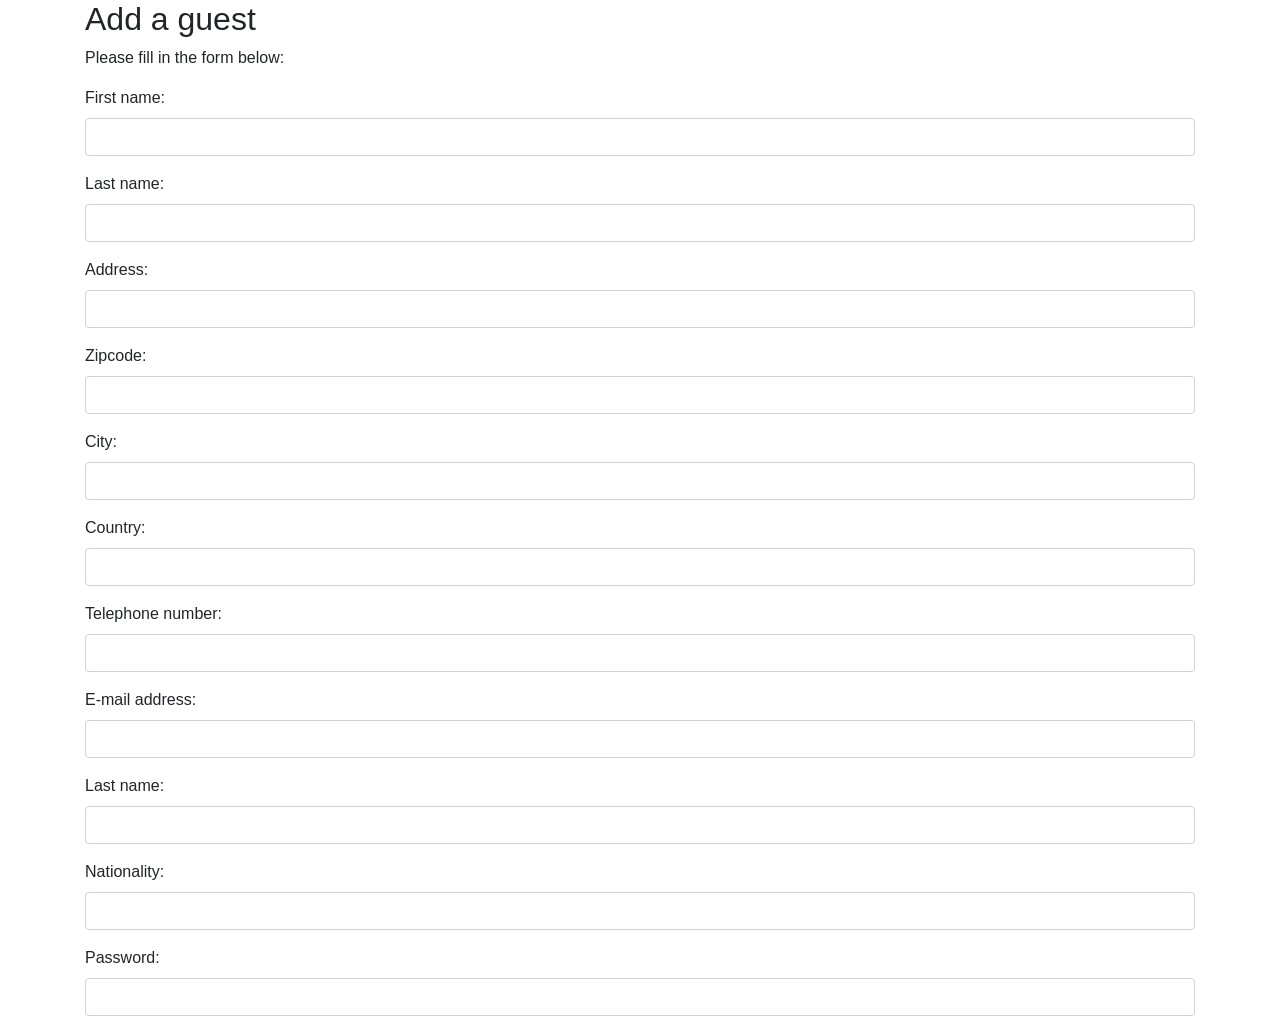
==== src/main/resources/static/addguest.html @ 7089053e "AddGuest" ====
<!DOCTYPE html>
<html lang="en">
<head>
    <title>Add Guest</title>
</head>
<body>

<div class="container">
    <h2>Add a guest</h2>
    <p>Please fill in the form below:</p>
    <form>
        <div class="form-group">
            <label for="fname">First name:</label>
            <input type="text" class="form-control" id="fname">
        </div>
        <div class="form-group">
            <label for="lname">Last name:</label>
            <input type="text" class="form-control" id="lname">
        </div>
        <div class="form-group">
            <label for="address">Address:</label>
            <input type="text" class="form-control" id="address">
        </div>
        <div class="form-group">
            <label for="zipcode">Zipcode:</label>
            <input type="text" class="form-control" id="zipcode">
        </div>
        <div class="form-group">
            <label for="city">City:</label>
            <input type="text" class="form-control" id="city">
        </div>
        <div class="form-group">
            <label for="country">Country:</label>
            <input type="text" class="form-control" id="country">
        </div>
        <div class="form-group">
            <label for="phone">Telephone number:</label>
            <input type="text" class="form-control" id="phone">
        </div>
        <div class="form-group">
            <label for="email">E-mail address:</label>
            <input type="text" class="form-control" id="email">
        </div>
        <div class="form-group">
            <label for="passportnr">Last name:</label>
            <input type="text" class="form-control" id="passportnr">
        </div>
        <div class="form-group">
            <label for="nationality">Nationality:</label>
            <input type="text" class="form-control" id="nationality">
        </div>

        <div class="form-group">
            <label for="pwd">Password:</label>
            <input type="password" class="form-control" id="pwd">
        </div>
    </form>
</div>

<meta charset="utf-8">
<meta name="viewport" content="width=device-width, initial-scale=1">
<link rel="stylesheet" href="https://maxcdn.bootstrapcdn.com/bootstrap/4.0.0/css/bootstrap.min.css">
<script src="https://ajax.googleapis.com/ajax/libs/jquery/3.3.1/jquery.min.js"></script>
<script src="https://cdnjs.cloudflare.com/ajax/libs/popper.js/1.12.9/umd/popper.min.js"></script>
<script src="https://maxcdn.bootstrapcdn.com/bootstrap/4.0.0/js/bootstrap.min.js"></script>
</body>
</html>
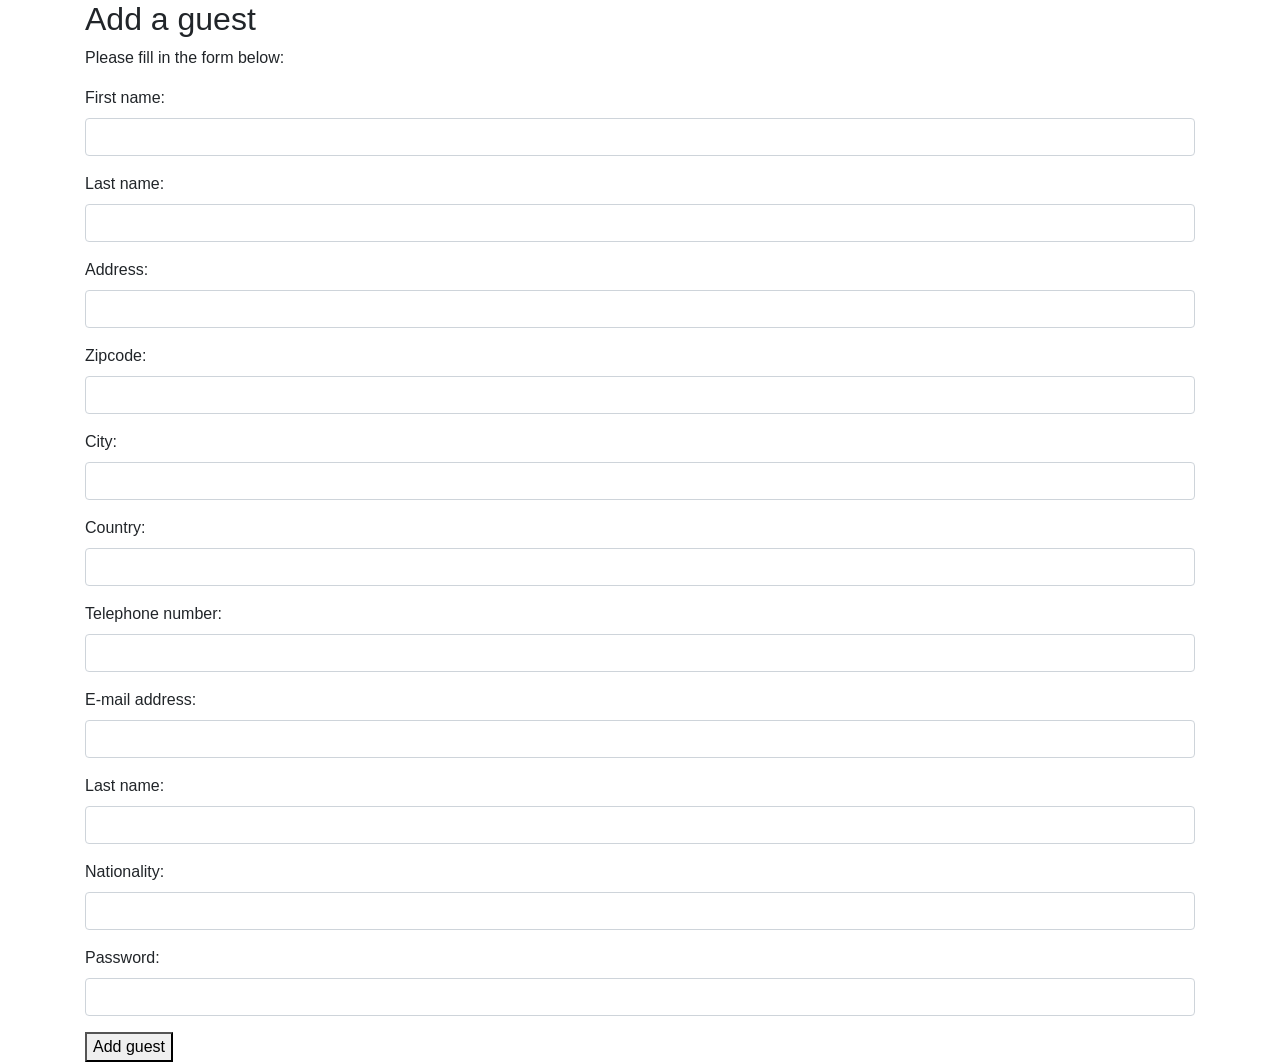
==== commit 5c870caa: "update" ====
--- a/src/main/resources/static/addguest.html
+++ b/src/main/resources/static/addguest.html
@@ -55,6 +55,7 @@
             <input type="password" class="form-control" id="pwd">
         </div>
     </form>
+    <button type="button" class="addGuestBtn">Add guest</button>
 </div>
 
 <meta charset="utf-8">
@@ -63,5 +64,6 @@
 <script src="https://ajax.googleapis.com/ajax/libs/jquery/3.3.1/jquery.min.js"></script>
 <script src="https://cdnjs.cloudflare.com/ajax/libs/popper.js/1.12.9/umd/popper.min.js"></script>
 <script src="https://maxcdn.bootstrapcdn.com/bootstrap/4.0.0/js/bootstrap.min.js"></script>
+<script src="js/addguest.js"></script>
 </body>
 </html>
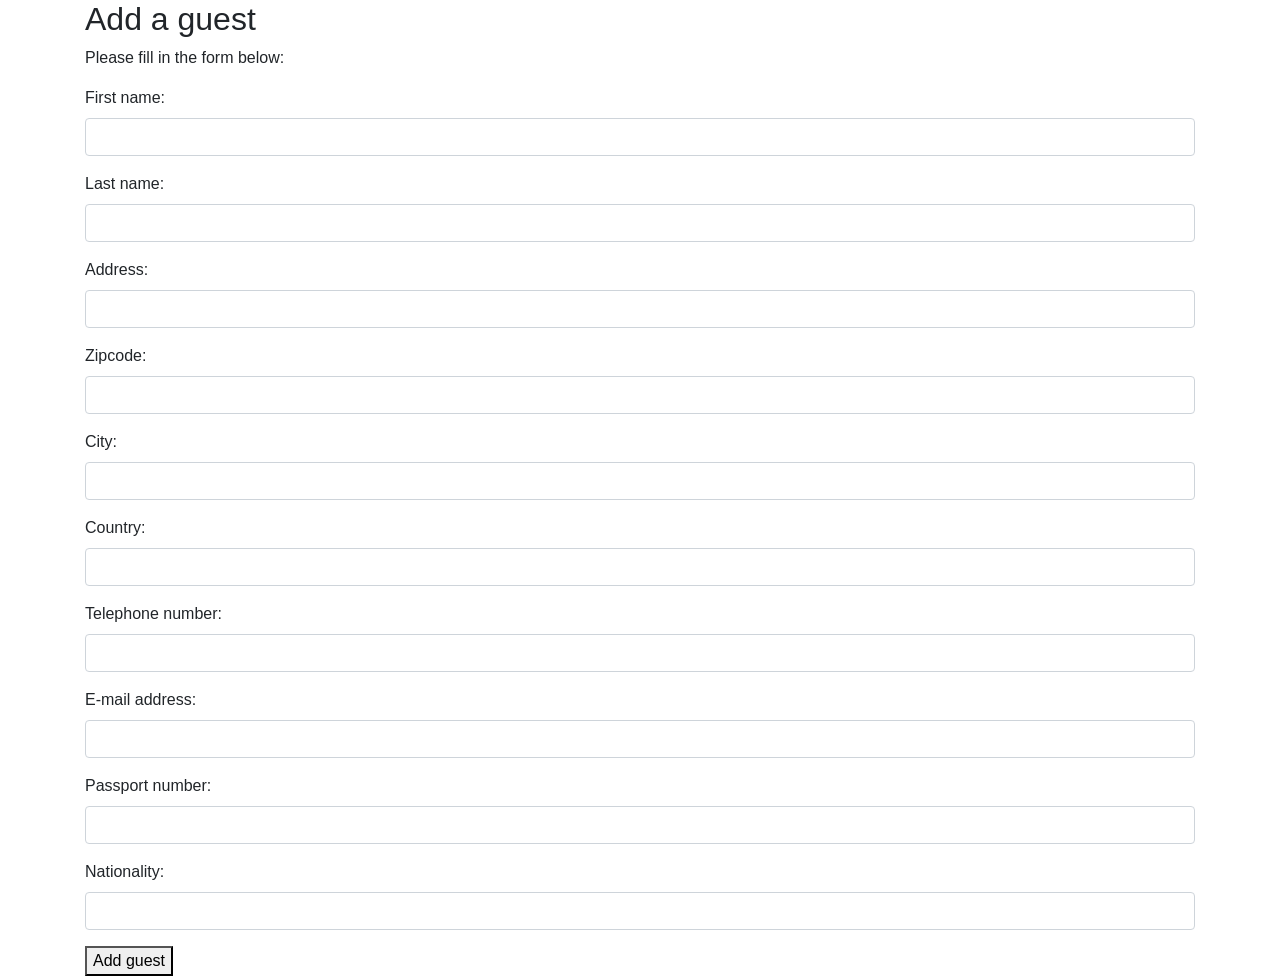
==== commit fee9eca2: "Update Add Guest" ====
--- a/src/main/resources/static/addguest.html
+++ b/src/main/resources/static/addguest.html
@@ -42,20 +42,16 @@
             <input type="text" class="form-control" id="email">
         </div>
         <div class="form-group">
-            <label for="passportnr">Last name:</label>
+            <label for="passportnr">Passport number:</label>
             <input type="text" class="form-control" id="passportnr">
         </div>
         <div class="form-group">
             <label for="nationality">Nationality:</label>
             <input type="text" class="form-control" id="nationality">
         </div>
+    </form>
 
-        <div class="form-group">
-            <label for="pwd">Password:</label>
-            <input type="password" class="form-control" id="pwd">
-        </div>
-    </form>
-    <button type="button" class="addGuestBtn">Add guest</button>
+    <button type="button" onclick="postData();">Add guest</button>
 </div>
 
 <meta charset="utf-8">
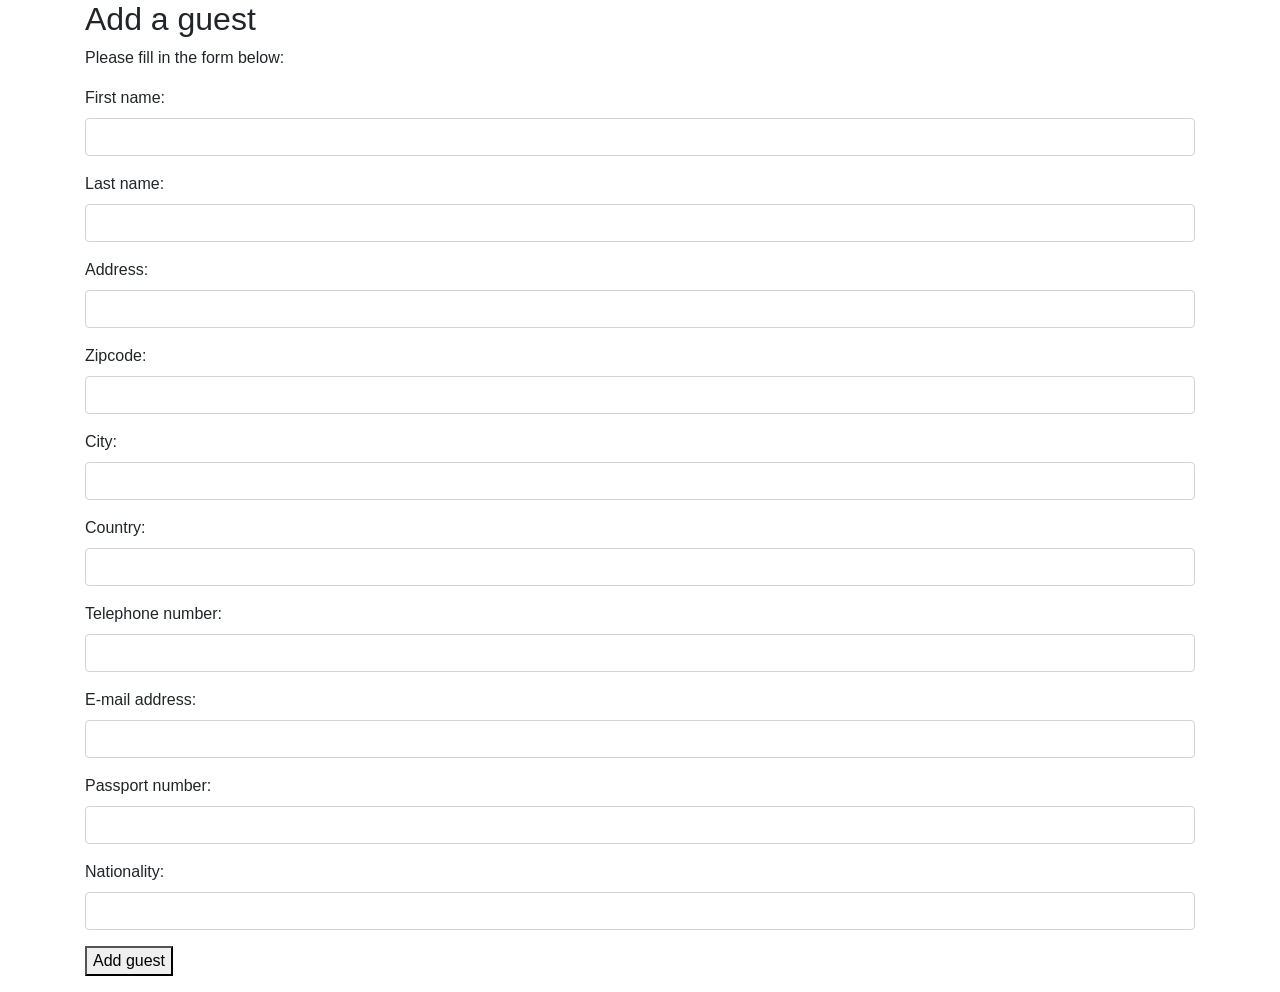
==== commit 5c107fc8: "update addguest" ====
--- a/src/main/resources/static/addguest.html
+++ b/src/main/resources/static/addguest.html
@@ -52,6 +52,7 @@
     </form>
 
     <button type="button" onclick="postData();">Add guest</button>
+    <p id="confirmation"></p>
 </div>
 
 <meta charset="utf-8">
